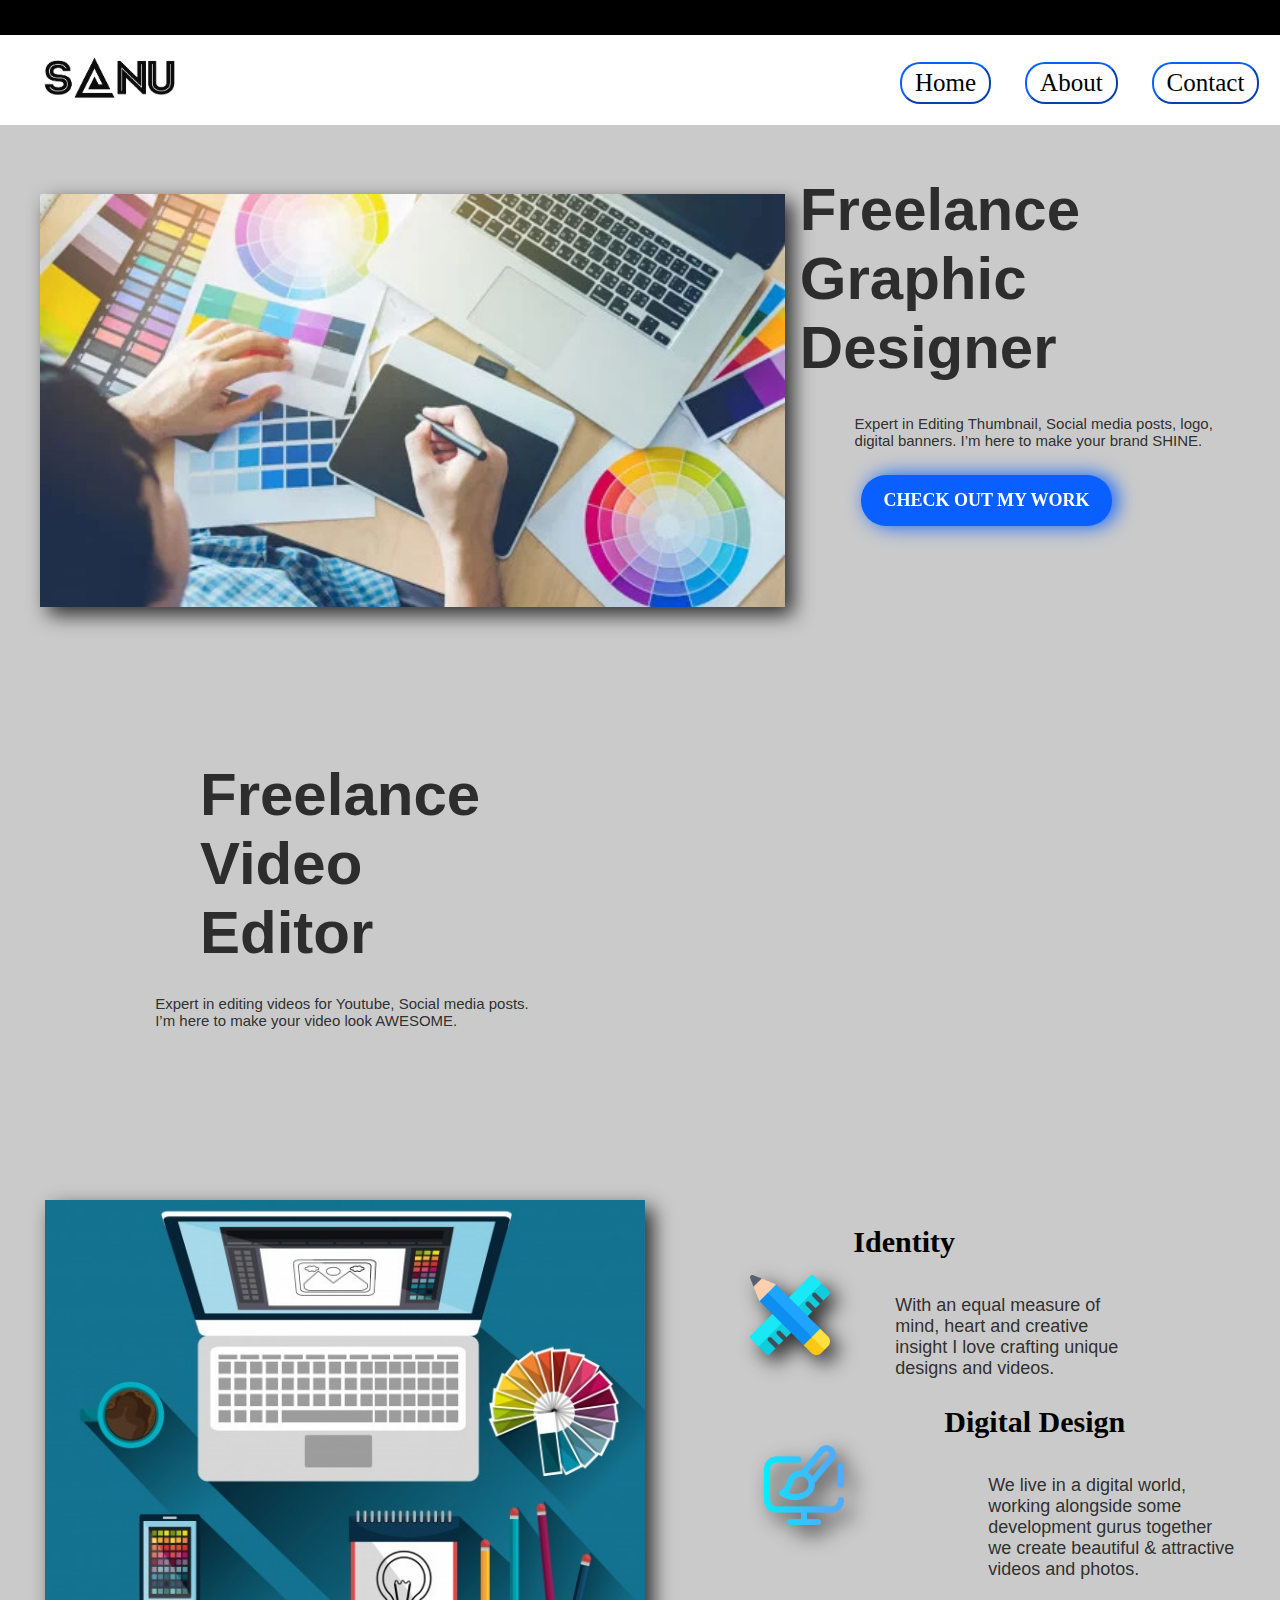
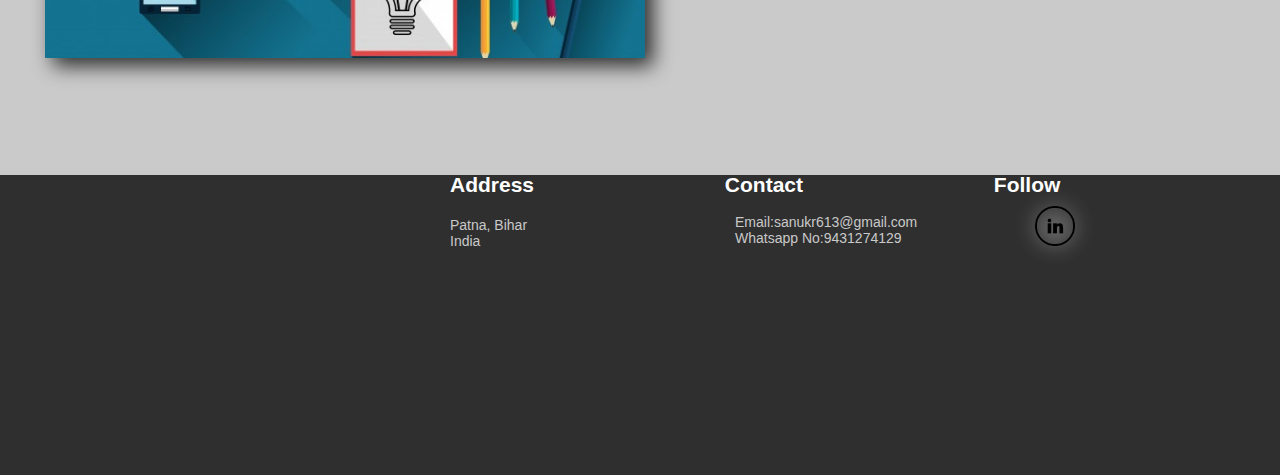
==== index.html @ a86d5a9f "Update index.html" ====
<!DOCTYPE html>
<html lang="en">
<head>
  
    <meta charset="UTF-8">
    <meta http-equiv="X-UA-Compatible" content="IE=edge">
    <meta name="viewport" content="width=device-width, initial-scale=1.0">
    <title>Kumar Sanu Portifolio</title>
<div class="strap"></div>
<link rel="stylesheet" href="Style.css">
<div class="nav">
<img  class="img1" src="img1.png" alt="">
<button class="Home">Home</button>
<button class="About"> About</button>
<button class="Contact"> Contact</button>
</div>
</head>
<body>

    <div class="part1">
<h4 class="text1">Freelance<br>Graphic<br>Designer</h4>
<p class="description1">Expert in Editing Thumbnail, Social media posts, logo,<br> digital banners.  I’m here to make your brand SHINE.</p>
<a href="work.html" ><button class="btn1" >CHECK OUT MY WORK</button></a>
<img  class="img2" src="img2.jpg" alt="">
    </div>
    <div class="part2">
        <h4 class="text2">Freelance<br>Video<br>Editor</h4>
        <p class="description2">Expert in editing videos for Youtube, Social media posts. <br>I’m here to make your video look AWESOME.</p>
     
        <img  class="img3" src="img3.jpg" alt="">
            </div>

                <div class="part3">
                <h4 class="text3">Identity</h4>
                <p class="description3">With an equal measure of <br>mind, heart and creative<br> insight I love crafting unique<br>designs and videos.</p>
                <img class="img5" src="img5.png" alt="">
                <h4 class="text4">Digital Design</h4>
                <p class="description4">We live in a digital world, <br> working alongside some <br> development gurus together <br> we create beautiful & attractive <br> videos and photos.</p>
                <img class="img6" src="img6.png" alt="">
                <img  class="img4" src="img4.jpg" alt="">
               </div>

                    <div class="footer">
<img class="img7" src="images\img1.png" alt="">
<h4 class="text5">Address Contact Follow</h4>
<p class="ad">Patna, Bihar<br>India</p>
<p class="ad2">Email:sanukr613@gmail.com<br>Whatsapp No:9431274129</p>
<a href="https://www.linkedin.com/in/kumar-sanu-b9b27b244/" target="_blank"><img class="img9"  src="img7.png" alt=""></a> 
                    </div>
</body>
</html>
---- Style.css ----
*{
   margin: 0;
   padding: 0;
}
.strap{
    height: 35px;
    width: 100%;
    position: absolute;
    left: 0;
    text-align: center;
    z-index: 1;
    /* color: black; */
    background-color: black;
}
.img1{
    position: absolute;
    top: 25px;
    left: 20px;
    width: 180px;
}
.part1{
   background-color: rgb(202, 202, 202);
   width: 100%;
   height: 550px;
   position: absolute;
   top: 125px;
}
.Home{
    position: relative;
    top: 62px;
    font-family: Verdana;
    font-size: 25px;
    left:900px;
    background-color: white;
    font-weight: 100;
    border-radius: 20px;
    padding-top: 5px;
    padding-left: 13px;
    padding-right: 13px;
    padding-bottom: 5px;
    border-color: hsl(219, 100%, 52%);
    border-width: 2px;
}
.Home:hover{
   color: hsl(219, 100%, 52%);
   transform: scale(1.125);
    transition: 0.5s;;
    background-color:  rgb(9, 95, 255);
    color: white;
    border-color: white;
    filter: drop-shadow(5px 0px 10px rgb(9, 95, 255));
    
}

.contact,.About:hover{
    color: rgb(9, 95, 255);
     transition: 0.5s;
     transform: scale(1.125);
     background-color:  rgb(9, 95, 255);
     color: white;
     border-color: white;
     filter: drop-shadow(5px 0px 10px rgb(9, 95, 255));
}
     
.About{
    position: relative;
    top: 62px;
    font-family: Verdana;
    font-size: 25px;
    left:930px;
    font-weight: 100;
      background-color: white;
    font-weight: 100;
    border-radius: 20px;
    padding-top: 5px;
    padding-left: 13px;
    padding-right: 13px;
    padding-bottom: 5px;
    border-color: hsl(219, 100%, 52%);
    border-width: 2px;
}
.Contact{
    position: relative;
   top:62px;
    font-family: Verdana;
    font-size: 25px;
  left: 960px;
    font-weight: 100;
    background-color: white;
    font-weight: 100;
    border-radius: 20px;
    padding-top: 5px;
    padding-left: 13px;
    padding-right: 13px;
    padding-bottom: 5px;
    border-color: hsl(219, 100%, 52%);
    border-width: 2px;
}
.Contact:hover{
    color: rgb(9, 95, 255);
     transition: 0.5s;
     transform: scale(1.125);
     background-color:  rgb(9, 95, 255);
     color: white;
     border-color: white;
     filter: drop-shadow(5px 0px 10px rgb(9, 95, 255));
}


/*------------NAV  BAR  ENDS-------------*/




.text1{
    text-align:left;
    font-size: 60px;
    position: relative;
    right: 150px;
    float: right;
    padding-top: 50px;
    font-family: Verdana, Geneva, Tahoma, sans-serif;
}

.text1{
    text-align:left;
    font-size: 60px;
    position: relative;
    right: 200px;
    float: right;
    padding-top: 50px;
    color: rgba(39, 39, 39, 0.966);
    font-family: Verdana, Geneva, Tahoma, sans-serif;
}
.description1{
    text-align:left;
    font-size: 15px;
    position: relative;
    left: 213px;
    top: 240px;
    color: rgba(39, 39, 39, 0.966);
    float: right;
    padding-top: 50px;
    font-family: Verdana, Geneva, Tahoma, sans-serif;
}
.btn1{
    background-color: rgb(9, 95, 255);
    font-size: 18px;
    padding: 15px 22px 15px 22px;
    border-radius: 25px;
    font-family: Verdana;
    font-weight: bold;
    color: white;
    border: 0px;
    float: right;
    position: relative;
    top: 350px;
    left: 470px;
    filter: drop-shadow(5px 0px 10px rgb(9, 95, 255));
}

.btn1:hover{
    background-color:#272727f6;
    transform: scale(1.1);
    transition: 0.5s;
    filter: drop-shadow(5px 0px 10px #272727f6);
    
}
.img2{
    width: 745px;
    position: relative;
    /* top: 60px; */
    left: 40px;
    bottom: 15px;
    filter: drop-shadow(8px 8px 10px #272727f6);
}



/*------------PART 1 ENDS-------------*/



.part2{
    background-color: rgb(202, 202, 202);
    width: 100%;
    height: 550px;
    position: absolute;
    top: 675px;
}
.text2{
    text-align:right;
    font-size: 60px;
    position: relative;
    right: 150px;
    float: left;
    padding-top: 50px;
    font-family: Verdana, Geneva, Tahoma, sans-serif;
}

.text2{
    text-align:left;
    font-size: 60px;
    position: relative;
   left: 200px;
    float: left;
    top: 35px;
    padding-top: 50px;
    color: rgba(39, 39, 39, 0.966);
    font-family: Verdana, Geneva, Tahoma, sans-serif;
}
.description2{
    text-align:left;
    font-size: 15px;
    position: relative;
    right: 125px;
    top: 270px;
    color: rgba(39, 39, 39, 0.966);
    float: left;
    padding-top: 50px;
    font-family: Verdana, Geneva, Tahoma, sans-serif;
}

.img3{
    width: 590px;
    float: right;
    position: relative;
    right: 45px;
    bottom: 40px;
    filter: drop-shadow(8px 8px 10px #272727f6);
}


/*------------PART 2 ENDS-------------*/


.part3{
    background-color: rgb(202, 202, 202);
    width: 100%;
    height: 550px;
    position: absolute;
    top: 1225px;
}
.img4{
    width: 600px;
    float: left;
    position: relative;
   left: 45px;
    bottom: 130px;
    filter: drop-shadow(8px 8px 10px #272727f6);
}
.text3{
    font-size: 30px;
    float: right;
    font-family: Verdana;
    position:relative;
    right: 325px;
}
.description3{
    text-align:left;
    font-size: 18px;
    position: relative;
   right: 60px;
    top: 20px;
    color: rgba(39, 39, 39, 0.966);
    float: right;
    padding-top: 50px;
    font-family: Verdana, Geneva, Tahoma, sans-serif;
}
.img5{
   
  width: 80px;
  position: relative;
  left:750px;
  top: 50px;
  filter: drop-shadow(8px 8px 10px #272727f6);
}
.text4{
    font-size: 30px;
    float: right;
    font-family: Verdana;
    position:relative;
    left: 170px;
    top: 180px;
}
.description4{
    text-align:left;
    font-size: 18px;
    position: relative;
  left: 460px;
    top: 250px;
    color: rgba(39, 39, 39, 0.966);
    float: right;
    font-family: Verdana, Geneva, Tahoma, sans-serif;

}
.img6{
    width: 80px;
  position: relative;
  left:680px;
  top: 220px;
  filter: drop-shadow(8px 8px 10px #272727f6);
}


/*------------PART 3 ENDS-------------*/


.footer{
    background-color:rgba(39, 39, 39, 0.966);
    width: 100%;
    height: 300px;
    position: absolute;
    top: 1775px;
}
.img7{
    width: 250px;
    filter: drop-shadow(0px 0px 10px white);
    position: relative;
    top: 70px;
    left: 100px;
}

.text5{
    color: white;
    word-spacing: 185px;
    font-size: 21px;
    position: relative;
    bottom: 20px;
    left: 450px;
    font-family: Verdana, Geneva, Tahoma, sans-serif;
}

.ad{
    font-family: Verdana, Geneva, Tahoma, sans-serif;
    color: rgb(201, 201, 201);
    position: relative;
    font-size: 14px;
    left: 450px;
}
.ad2{
    font-family: Verdana, Geneva, Tahoma, sans-serif;
    color: rgb(201, 201, 201);
    position: relative;
    font-size: 14px;
    left: 735px;
    bottom: 35px;
}
.img9{
    width: 40px;
    position: relative;
    left: 1035px;
    bottom: 75px;
    filter: drop-shadow(0px 0px 10px white);
}
.img9:hover{
    transform: scale(1.5);
    transition: 0.5s;
}
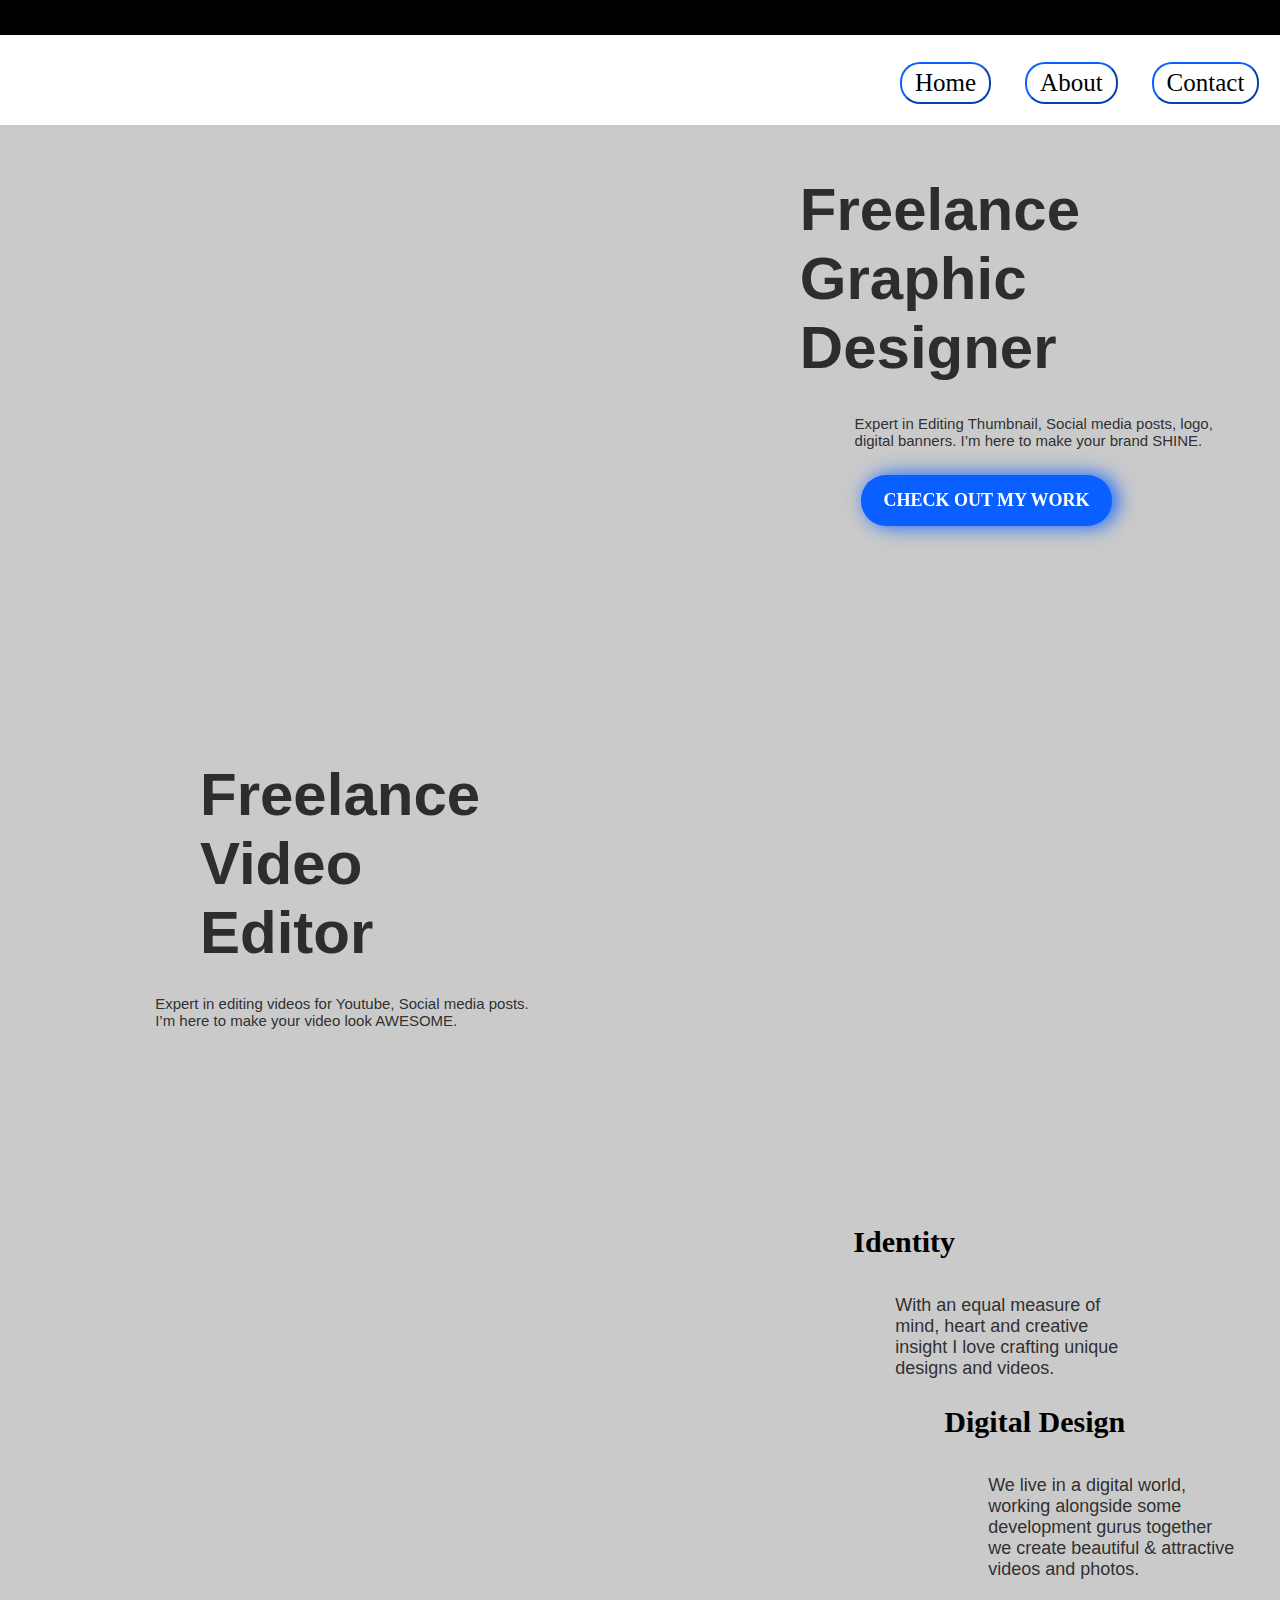
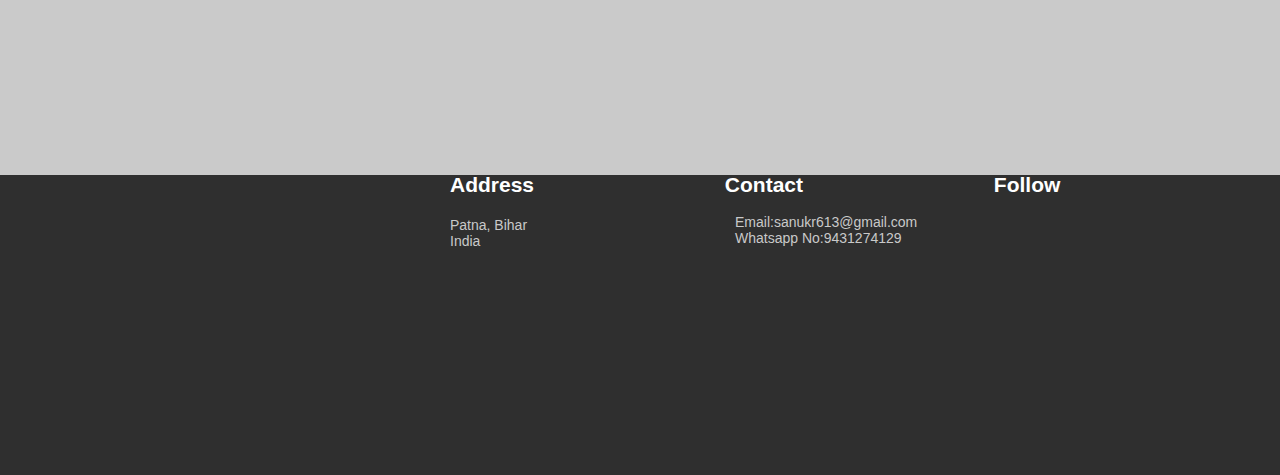
==== commit 9ca9abfd: "Update index.html" ====
--- a/index.html
+++ b/index.html
@@ -9,10 +9,10 @@
 <div class="strap"></div>
 <link rel="stylesheet" href="Style.css">
 <div class="nav">
-<img  class="img1" src="img1.png" alt="">
+<img  class="img1" src="\images\img1.png" alt="">
 <button class="Home">Home</button>
 <button class="About"> About</button>
-<button class="Contact"> Contact</button>
+<a href="Contact.html"><button class="Contact"> Contact</button></a>
 </div>
 </head>
 <body>
@@ -21,23 +21,23 @@
 <h4 class="text1">Freelance<br>Graphic<br>Designer</h4>
 <p class="description1">Expert in Editing Thumbnail, Social media posts, logo,<br> digital banners.  I’m here to make your brand SHINE.</p>
 <a href="work.html" ><button class="btn1" >CHECK OUT MY WORK</button></a>
-<img  class="img2" src="img2.jpg" alt="">
+<img  class="img2" src="\images\img2.jpg" alt="">
     </div>
     <div class="part2">
         <h4 class="text2">Freelance<br>Video<br>Editor</h4>
         <p class="description2">Expert in editing videos for Youtube, Social media posts. <br>I’m here to make your video look AWESOME.</p>
      
-        <img  class="img3" src="img3.jpg" alt="">
+        <img  class="img3" src="\images\img3.jpg" alt="">
             </div>
 
                 <div class="part3">
                 <h4 class="text3">Identity</h4>
                 <p class="description3">With an equal measure of <br>mind, heart and creative<br> insight I love crafting unique<br>designs and videos.</p>
-                <img class="img5" src="img5.png" alt="">
+                <img class="img5" src="\images\img5.png" alt="">
                 <h4 class="text4">Digital Design</h4>
                 <p class="description4">We live in a digital world, <br> working alongside some <br> development gurus together <br> we create beautiful & attractive <br> videos and photos.</p>
-                <img class="img6" src="img6.png" alt="">
-                <img  class="img4" src="img4.jpg" alt="">
+                <img class="img6" src="\images\img6.png" alt="">
+                <img  class="img4" src="\images\img4.jpg" alt="">
                </div>
 
                     <div class="footer">
@@ -45,7 +45,7 @@
 <h4 class="text5">Address Contact Follow</h4>
 <p class="ad">Patna, Bihar<br>India</p>
 <p class="ad2">Email:sanukr613@gmail.com<br>Whatsapp No:9431274129</p>
-<a href="https://www.linkedin.com/in/kumar-sanu-b9b27b244/" target="_blank"><img class="img9"  src="img7.png" alt=""></a> 
+<a href="https://www.linkedin.com/in/kumar-sanu-b9b27b244/" target="_blank"><img class="img9"  src="images\img7.png" alt=""></a> 
                     </div>
 </body>
 </html>
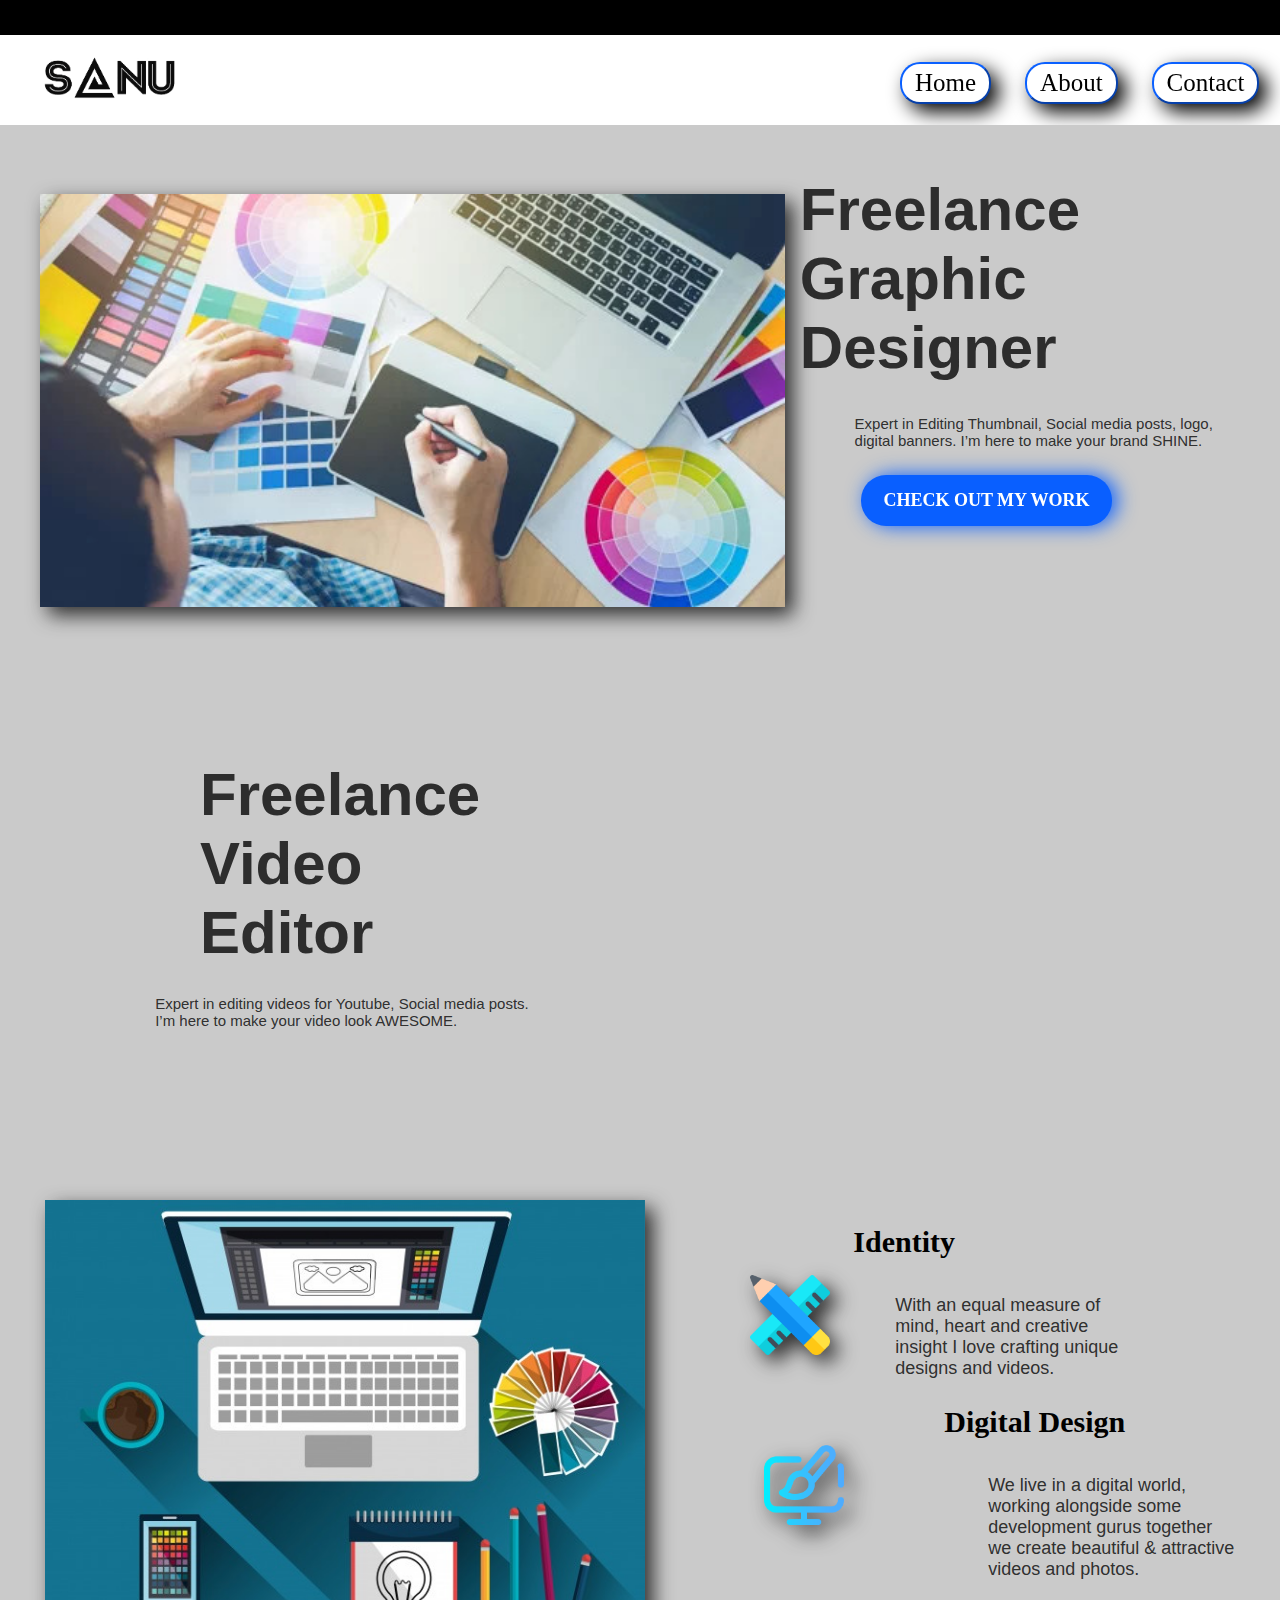
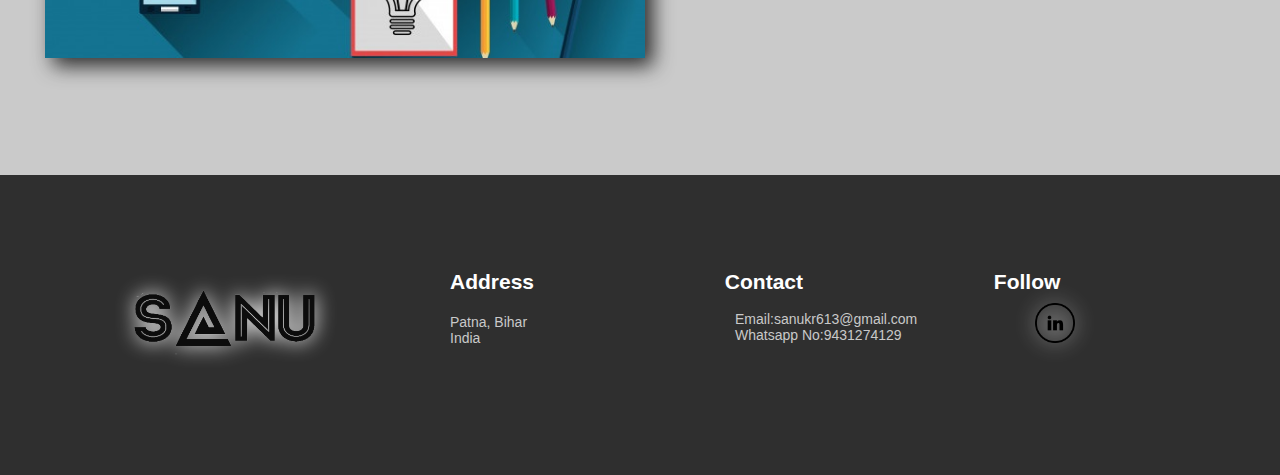
==== commit 675c4770: "Update index.html" ====
--- a/index.html
+++ b/index.html
@@ -9,9 +9,9 @@
 <div class="strap"></div>
 <link rel="stylesheet" href="Style.css">
 <div class="nav">
-<img  class="img1" src="\images\img1.png" alt="">
+<img  class="img1" src="img1.png" alt="">
 <button class="Home">Home</button>
-<button class="About"> About</button>
+<a href="About.html"><button class="About"> About</button></a>
 <a href="Contact.html"><button class="Contact"> Contact</button></a>
 </div>
 </head>
@@ -21,31 +21,31 @@
 <h4 class="text1">Freelance<br>Graphic<br>Designer</h4>
 <p class="description1">Expert in Editing Thumbnail, Social media posts, logo,<br> digital banners.  I’m here to make your brand SHINE.</p>
 <a href="work.html" ><button class="btn1" >CHECK OUT MY WORK</button></a>
-<img  class="img2" src="\images\img2.jpg" alt="">
+<img  class="img2" src="img2.jpg" alt="">
     </div>
     <div class="part2">
         <h4 class="text2">Freelance<br>Video<br>Editor</h4>
         <p class="description2">Expert in editing videos for Youtube, Social media posts. <br>I’m here to make your video look AWESOME.</p>
      
-        <img  class="img3" src="\images\img3.jpg" alt="">
+        <img  class="img3" src="img3.jpg" alt="">
             </div>
 
                 <div class="part3">
                 <h4 class="text3">Identity</h4>
                 <p class="description3">With an equal measure of <br>mind, heart and creative<br> insight I love crafting unique<br>designs and videos.</p>
-                <img class="img5" src="\images\img5.png" alt="">
+                <img class="img5" src="img5.png" alt="">
                 <h4 class="text4">Digital Design</h4>
                 <p class="description4">We live in a digital world, <br> working alongside some <br> development gurus together <br> we create beautiful & attractive <br> videos and photos.</p>
-                <img class="img6" src="\images\img6.png" alt="">
-                <img  class="img4" src="\images\img4.jpg" alt="">
+                <img class="img6" src="img6.png" alt="">
+                <img  class="img4" src="img4.jpg" alt="">
                </div>
 
                     <div class="footer">
-<img class="img7" src="images\img1.png" alt="">
+<img class="img7" src="img1.png" alt="">
 <h4 class="text5">Address Contact Follow</h4>
 <p class="ad">Patna, Bihar<br>India</p>
 <p class="ad2">Email:sanukr613@gmail.com<br>Whatsapp No:9431274129</p>
-<a href="https://www.linkedin.com/in/kumar-sanu-b9b27b244/" target="_blank"><img class="img9"  src="images\img7.png" alt=""></a> 
+<a href="https://www.linkedin.com/in/kumar-sanu-b9b27b244/" target="_blank"><img class="img9"  src="img7.png" alt=""></a> 
                     </div>
 </body>
 </html>
--- a/Style.css
+++ b/Style.css
@@ -39,6 +39,7 @@
     padding-left: 13px;
     padding-right: 13px;
     padding-bottom: 5px;
+     filter: drop-shadow(8px 8px 10px rgb(0, 0, 0));
     border-color: hsl(219, 100%, 52%);
     border-width: 2px;
 }
@@ -73,6 +74,7 @@
       background-color: white;
     font-weight: 100;
     border-radius: 20px;
+     filter: drop-shadow(8px 8px 10px rgb(0, 0, 0));
     padding-top: 5px;
     padding-left: 13px;
     padding-right: 13px;
@@ -93,6 +95,7 @@
     padding-top: 5px;
     padding-left: 13px;
     padding-right: 13px;
+     filter: drop-shadow(8px 8px 10px rgb(0, 0, 0));
     padding-bottom: 5px;
     border-color: hsl(219, 100%, 52%);
     border-width: 2px;
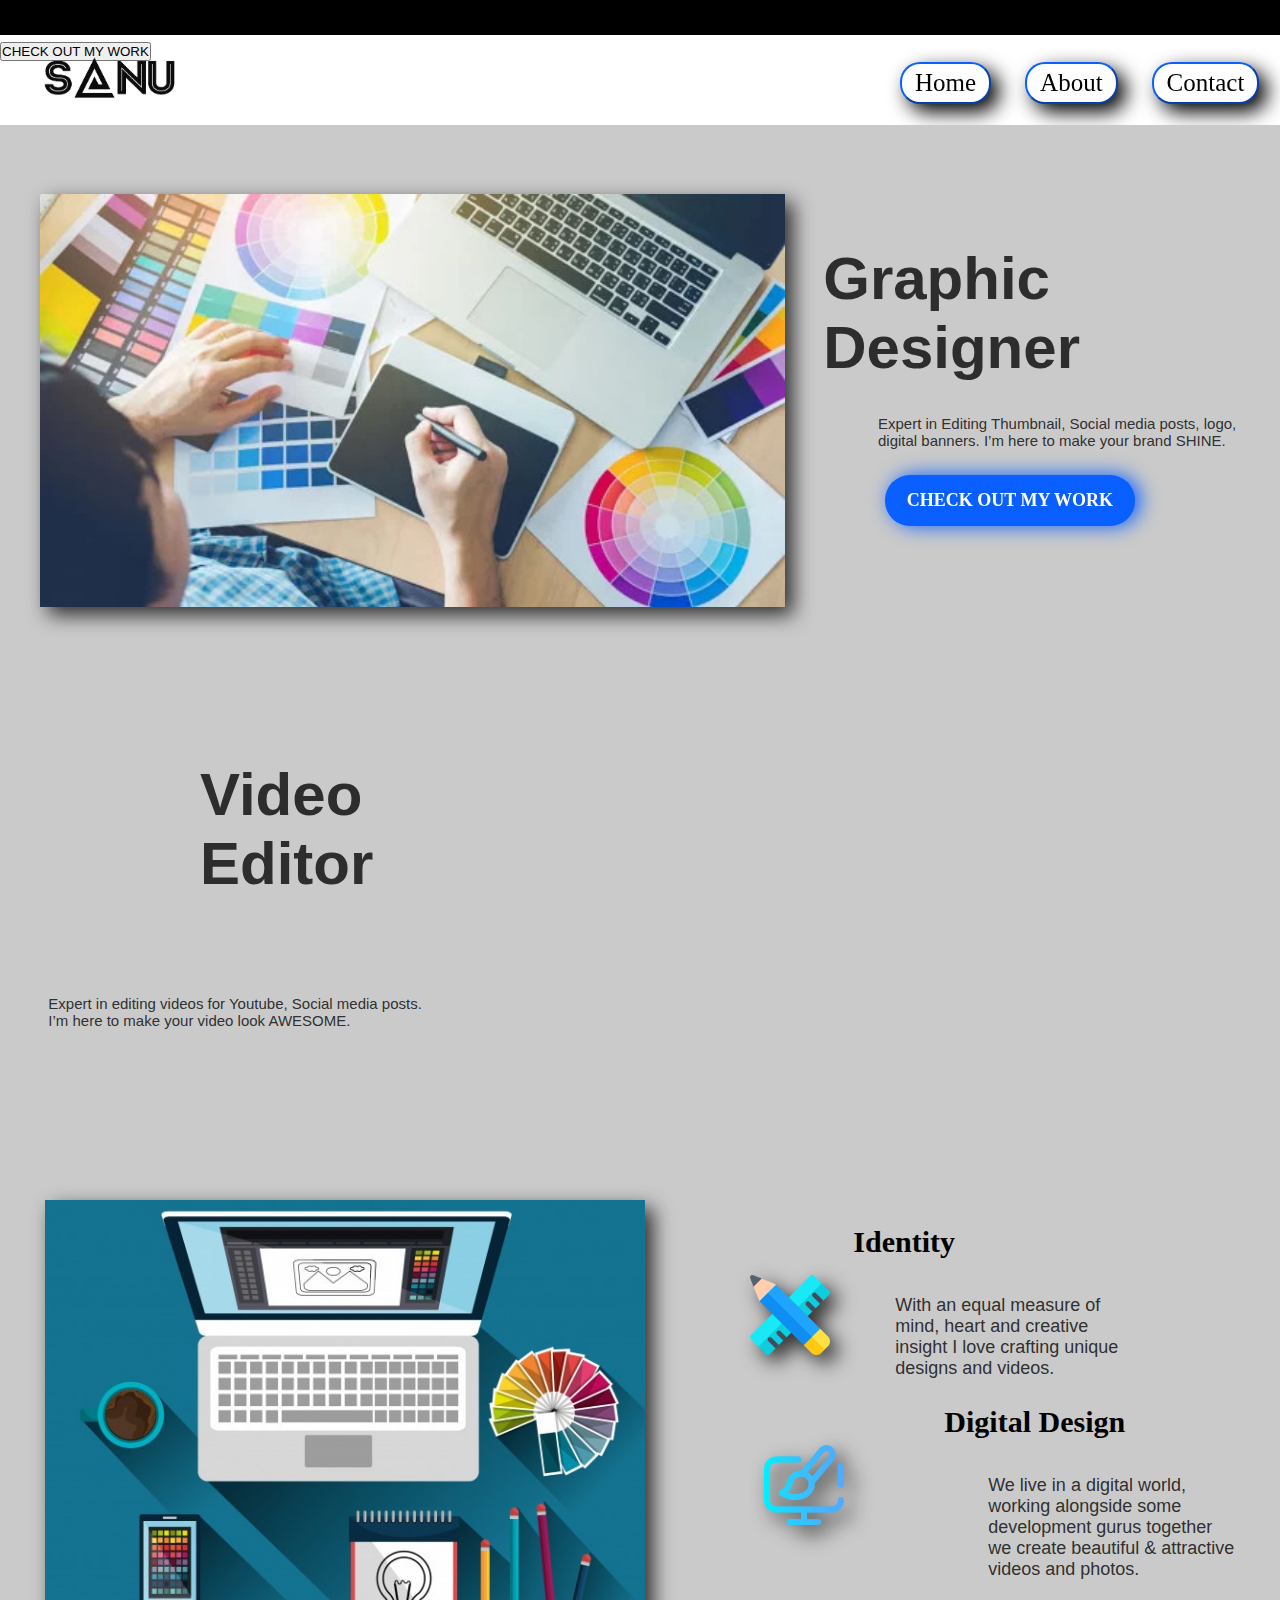
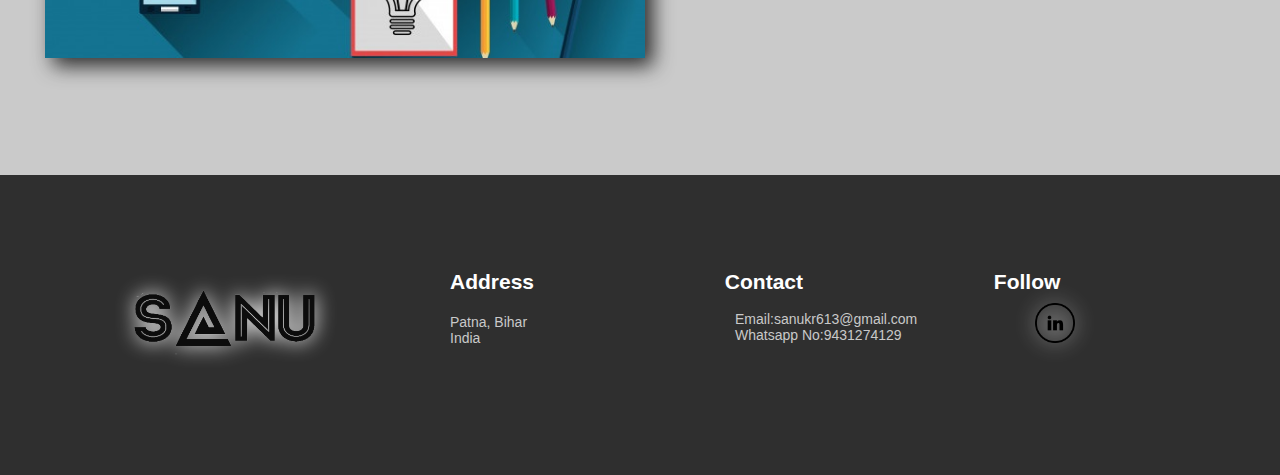
==== commit 268db477: "Update index.html" ====
--- a/index.html
+++ b/index.html
@@ -18,15 +18,16 @@
 <body>
 
     <div class="part1">
-<h4 class="text1">Freelance<br>Graphic<br>Designer</h4>
+<h4 class="text1"><br>Graphic<br>Designer</h4>
 <p class="description1">Expert in Editing Thumbnail, Social media posts, logo,<br> digital banners.  I’m here to make your brand SHINE.</p>
-<a href="work.html" ><button class="btn1" >CHECK OUT MY WORK</button></a>
+<a href="work1.html" ><button class="btn1" >CHECK OUT MY WORK</button></a>
 <img  class="img2" src="img2.jpg" alt="">
     </div>
     <div class="part2">
-        <h4 class="text2">Freelance<br>Video<br>Editor</h4>
+        <h4 class="text2">Video<br>Editor</h4>
         <p class="description2">Expert in editing videos for Youtube, Social media posts. <br>I’m here to make your video look AWESOME.</p>
-     
+ 
+
         <img  class="img3" src="img3.jpg" alt="">
             </div>
 
@@ -39,7 +40,7 @@
                 <img class="img6" src="img6.png" alt="">
                 <img  class="img4" src="img4.jpg" alt="">
                </div>
-
+               <a href="video.html" ><button class="btn2" >CHECK OUT MY WORK</button></a>
                     <div class="footer">
 <img class="img7" src="img1.png" alt="">
 <h4 class="text5">Address Contact Follow</h4>
